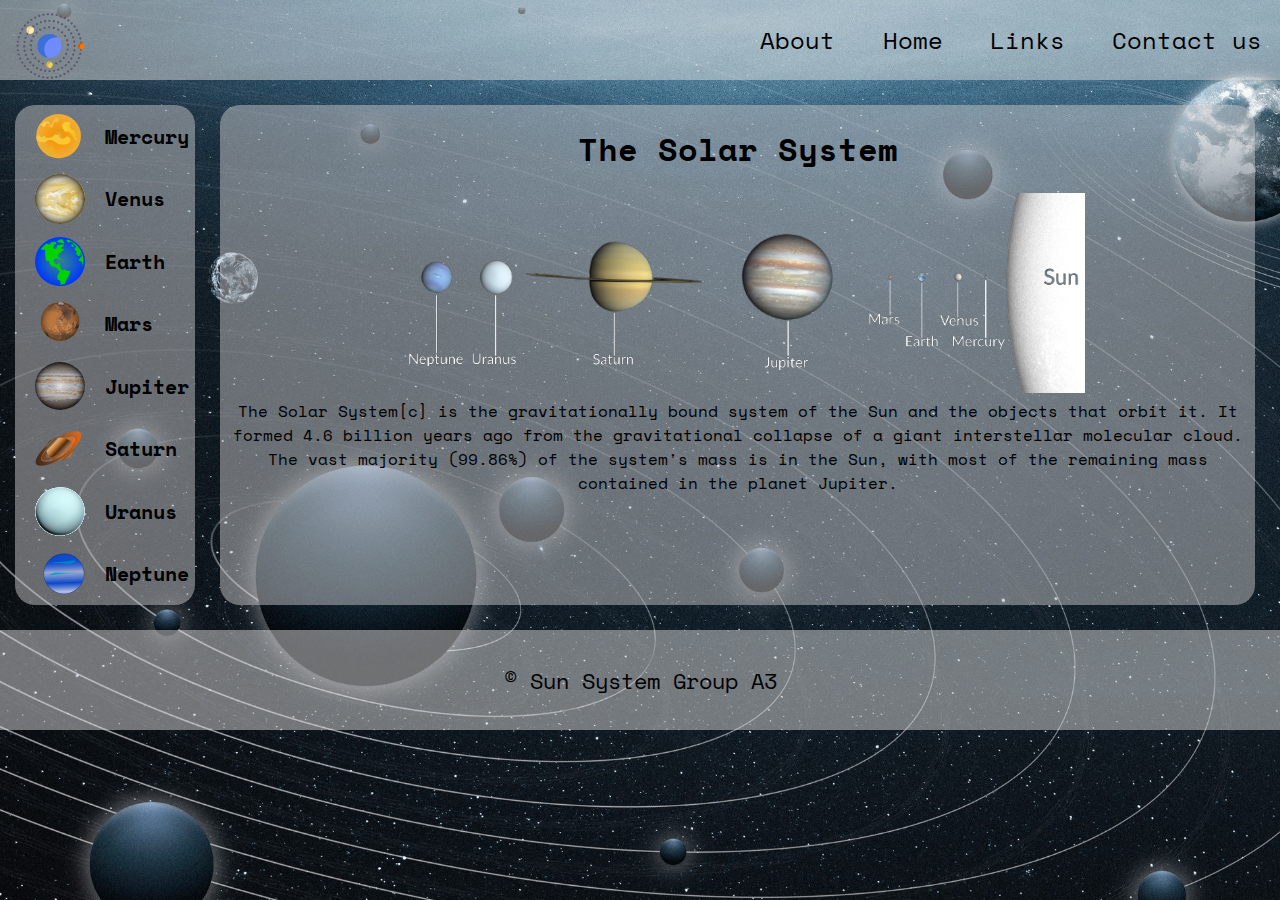
==== index.html @ 707e6b03 "Linker" ====
<!DOCTYPE html>
<html lang="en">
  <head>
    <meta charset="UTF-8" />
    <meta http-equiv="X-UA-Compatible" content="IE=edge" />
    <meta name="viewport" content="width=device-width, initial-scale=1.0" />
    <link rel="stylesheet" href="style.css" />
    <link rel="icon" type="image/x-icon" href="images/planetlogo.svg" />
    <script src="js/script.js" type="module" defer></script>
    <title>Sun System</title>
  </head>
  <body>
    <header>
      <nav>
        <img src="images/planetlogo.svg" alt="Logo" class="logo" />
        <div class="links">
          <a href="./about.html" class="element">About</a>
          <a href="./index.html" class="element">Home</a>
          <div class="dropdown">
            <a href="" class="drop-btn" class="element">Links</a>
            <div class="dropdown-content">
              <a href="https://en.wikipedia.org/wiki/Solar_System">Wikipedia</a>
              <a href="https://solarsystem.nasa.gov/">Nasa</a>
              <a href="https://www.britannica.com/science/solar-system"
                >Britannica</a
              >
            </div>
          </div>
          <a href="./contact.html" class="element">Contact us</a>
        </div>
      </nav>
    </header>
    <main>
      <section class="main-nav">
        <div class="planets">
          <div class="navn">
            <img src="images/MERCURIO_ANGEL.svg" alt="Mercury" />
            <span class="planetName">Mercury</span>
          </div>
          <div class="navn">
            <img src="images/venus-dan-gerhards-01.svg" alt="Venus" />
            <span class="planetName">Venus</span>
          </div>
          <div class="navn">
            <img src="images/Earth.svg" alt="Earth" />
            <span class="planetName">Earth</span>
          </div>
          <div class="navn">
            <img src="images/mars-dan-gerhards-01.svg" alt="Mars" />
            <span class="planetName">Mars</span>
          </div>
          <div class="navn">
            <img src="images/jupiter-dan-gerhards-01.svg" alt="Jupiter" />
            <span class="planetName">Jupiter</span>
          </div>
          <div class="navn">
            <img src="images/satu.svg" alt="Saturn" />
            <span class="planetName">Saturn</span>
          </div>
          <div class="navn">
            <img src="images/Uranus2-by-Merlin2525.svg" alt="Uranus" />
            <span class="planetName">Uranus</span>
          </div>
          <div class="navn">
            <img src="images/Neptuno.svg" alt="Neptune" />
            <span class="planetName">Neptune</span>
          </div>
        </div>
      </section>
      <section id="main-page">
        <h1 id="title">The Solar System</h1>
        <img
          src="images/Solar_System.png"
          alt="The Solar System"
          id="planet-img"
        />
        <p id="desc">
          The Solar System[c] is the gravitationally bound system of the Sun and
          the objects that orbit it. It formed 4.6 billion years ago from the
          gravitational collapse of a giant interstellar molecular cloud. The
          vast majority (99.86%) of the system's mass is in the Sun, with most
          of the remaining mass contained in the planet Jupiter.
        </p>
      </section>
    </main>
    <footer>
      <p>&copy; Sun System Group A3</p>
    </footer>
  </body>
</html>
---- style.css ----
@import url("https://fonts.googleapis.com/css2?family=Space+Mono:ital@1&display=swap");

*,
*::before,
*::after {
  box-sizing: border-box;
  margin: 0;
}

/* style */
body {
  height: 100vh;
  background-image: url("images/background.jpg");
  background-size: cover;
  background-repeat: no-repeat;
  font-family: "Space Mono", monospace;
}

.logo {
  width: 85px;
  height: 80px;
  padding-top: 12px;
}
nav {
  display: flex;
  justify-content: space-between;
  align-items: center;
  background-color: #d9d9d980;
  padding-left: 8px;
  padding-right: 18px;
  font-size: x-large;

  text-decoration: none;
}
a {
  text-decoration: none;
  color: inherit;
}
.links {
  display: flex;
  justify-content: space-between;
  width: 40%;
}
.element:hover {
  background-color: #d9d9d9;
}

/* Dropdown Button */
.dropbtn {
  background-color: #d9d9d9;

  border: hidden;
}
/* The container */
.dropdown {
  position: relative;
  display: inline-block;
}
/* the content is hidden by default*/
.dropdown-content {
  display: none;
  position: absolute;
  background-color: #d9d9d9;
  padding: 10px;
  box-shadow: 0px 8px 16px 0px rgba(0, 0, 0, 0.2);
  z-index: 1;
}

/* Change color of dropdown links on hover */
.dropdown-content a:hover {
  background-color: #564a59;
  color: white;
}

/* Show the dropdown menu on hover */
.dropdown:hover .dropdown-content {
  display: flex;
  flex-direction: column;
  gap: 10px;
}

/* Main page */

main {
  display: flex;
}

#main-page {
  width: 100%;
  height: 500px;
  text-align: center;

  background-color: #c5c6c780;

  border-radius: 20px;
  margin: 25px;
}

#main-page h1 {
  margin: 20px;
}

#main-page img {
  height: 200px;
}

#main-page .home-img {
  border-radius: 20px;
}

#main-page .saturn {
  border-radius: 20px;
}

#main-page article {
  margin: 20px;
}

/* footer */
footer {
  display: flex;
  flex-direction: column;
  justify-content: center;
  align-items: center;
  height: 100px;
  background-color: #d9d9d980;
}

footer p {
  font-size: 1.4rem;
  padding: 5px;
}

/* Main menu */
.main-nav {
  width: 190px;
  background-color: #c5c6c780;
  border-radius: 20px;
  margin: 25px 0;
  margin-left: 15px;
}

.planets {
  display: flex;
  margin-left: 20px;
  height: 500px;
  flex-direction: column;
  justify-content: space-around;
}

.main-nav img {
  width: 50px;
  margin: 0px;
}

.main-nav span {
  margin-left: 20px;
  font-weight: bold;
  font-size: 20px;
  cursor: pointer;
}

.navn {
  height: 50px;
  width: 160px;
  display: flex;
  align-items: center;
}

.navn:hover > img {
  transform: scale(1.2);
}

.navn:hover {
  color: blue;
}

/* Contact form */
.contact {
  display: flex;
  justify-content: center;
  align-items: center;
  height: 75vh;
}

.contactContainer {
  display: flex;
  flex-direction: column;
  gap: 15px;
  padding: 15px;
  width: 50%;

  background-color: #d9d9d980;
  color: black;
  border-radius: 15px;
  box-shadow: 9px 9px 17px 4px rgba(0, 0, 0, 0.34);
}

#fullName {
  display: flex;
  gap: 15px;
}

.inputStyle {
  width: 100%;
  border-radius: 5px;
  border: none;
  padding: 10px;
  text-align: center;
}

#contactSubmit {
  margin: 0 auto;
  height: 50px;
  font-size: 1.2rem;
  font-weight: bold;
  border-radius: 5px;
  width: 50%;
  border: none;
  cursor: pointer;
}
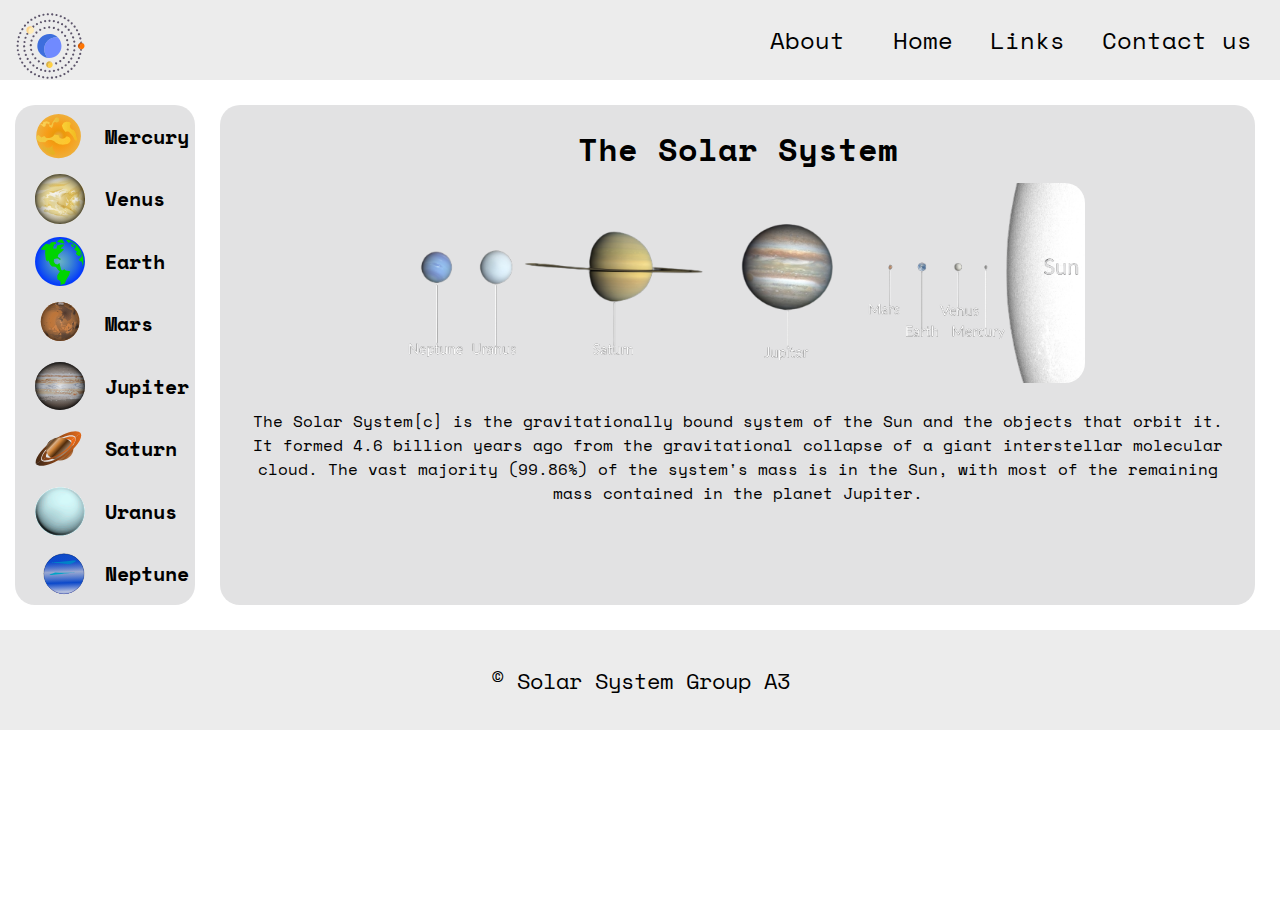
==== commit f8f89c7f: "Clean up in files and CSS" ====
--- a/index.html
+++ b/index.html
@@ -22,8 +22,7 @@
               <a href="https://en.wikipedia.org/wiki/Solar_System">Wikipedia</a>
               <a href="https://solarsystem.nasa.gov/">Nasa</a>
               <a href="https://www.britannica.com/science/solar-system"
-                >Britannica</a
-              >
+                >Britannica</a>
             </div>
           </div>
           <a href="./contact.html" class="element">Contact us</a>
@@ -84,7 +83,7 @@
       </section>
     </main>
     <footer>
-      <p>&copy; Sun System Group A3</p>
+      <p>&copy; Solar System Group A3</p>
     </footer>
   </body>
 </html>
--- a/style.css
+++ b/style.css
@@ -16,11 +16,15 @@
   font-family: "Space Mono", monospace;
 }
 
+/* Top navigation bar */
+/* size of logo */
 .logo {
   width: 85px;
   height: 80px;
   padding-top: 12px;
 }
+
+/* Placement of top menu links */
 nav {
   display: flex;
   justify-content: space-between;
@@ -29,26 +33,36 @@
   padding-left: 8px;
   padding-right: 18px;
   font-size: x-large;
-
   text-decoration: none;
 }
+
+/* Styling of links in top menu */
 a {
   text-decoration: none;
   color: inherit;
 }
+
+/* Placement of links in top menu */
 .links {
   display: flex;
   justify-content: space-between;
   width: 40%;
 }
+
+/* Padding of links in top menu (not visible) */
+.element {
+  padding: 0 10px;
+}
+
+/* Hover effect on top menu links - change color of padding */
 .element:hover {
   background-color: #d9d9d9;
+  border-radius: 10px;
 }
 
 /* Dropdown Button */
 .dropbtn {
   background-color: #d9d9d9;
-
   border: hidden;
 }
 /* The container */
@@ -56,7 +70,8 @@
   position: relative;
   display: inline-block;
 }
-/* the content is hidden by default*/
+
+/* The content is hidden by default */
 .dropdown-content {
   display: none;
   position: absolute;
@@ -81,57 +96,42 @@
 
 /* Main page */
 
+/* Put main menu and article side by side */
 main {
   display: flex;
 }
 
+/* Background for main article */
 #main-page {
   width: 100%;
   height: 500px;
   text-align: center;
-
   background-color: #c5c6c780;
-
   border-radius: 20px;
   margin: 25px;
 }
 
+/* Margin of heading */
 #main-page h1 {
-  margin: 20px;
-}
-
+  margin: 20px auto 10px;
+}
+
+/* Size of main image */
 #main-page img {
   height: 200px;
 }
 
-#main-page .home-img {
+/* Border radius of main image with all the planets */
+#main-page #planet-img {
   border-radius: 20px;
 }
 
-#main-page .saturn {
-  border-radius: 20px;
-}
-
-#main-page article {
+/* Margins of main article */
+#desc {
   margin: 20px;
 }
 
-/* footer */
-footer {
-  display: flex;
-  flex-direction: column;
-  justify-content: center;
-  align-items: center;
-  height: 100px;
-  background-color: #d9d9d980;
-}
-
-footer p {
-  font-size: 1.4rem;
-  padding: 5px;
-}
-
-/* Main menu */
+/* Main navigation menu */
 .main-nav {
   width: 190px;
   background-color: #c5c6c780;
@@ -140,6 +140,7 @@
   margin-left: 15px;
 }
 
+/* Vertical placement of planet icons */
 .planets {
   display: flex;
   margin-left: 20px;
@@ -148,11 +149,13 @@
   justify-content: space-around;
 }
 
+/* Size of planet icons */
 .main-nav img {
   width: 50px;
   margin: 0px;
 }
 
+/* Size and placement of menu text */
 .main-nav span {
   margin-left: 20px;
   font-weight: bold;
@@ -160,6 +163,7 @@
   cursor: pointer;
 }
 
+/* Vertical alignment of planet icon and text */
 .navn {
   height: 50px;
   width: 160px;
@@ -167,40 +171,56 @@
   align-items: center;
 }
 
+/* Enlarge picture when hover text area */
 .navn:hover > img {
   transform: scale(1.2);
 }
 
+/* Change color of text when hover text area */
 .navn:hover {
   color: blue;
 }
 
-/* Contact form */
-.contact {
+/* Contact form and about-info*/
+/* Placement of text */
+.contact, .about {
   display: flex;
   justify-content: center;
   align-items: center;
   height: 75vh;
 }
 
+/* Text color for "About" text */
+.about {
+  color: whitesmoke
+}
+
+/* Text color for links in about text */
+.about a {
+  color: #8FA2B9;
+  text-decoration: underline;
+}
+
+/* Apperance of contact form */
 .contactContainer {
   display: flex;
   flex-direction: column;
   gap: 15px;
   padding: 15px;
   width: 50%;
-
   background-color: #d9d9d980;
   color: black;
   border-radius: 15px;
   box-shadow: 9px 9px 17px 4px rgba(0, 0, 0, 0.34);
 }
 
+/* Distance between first name and last name */
 #fullName {
   display: flex;
   gap: 15px;
 }
 
+/* Apperance of the input cells */
 .inputStyle {
   width: 100%;
   border-radius: 5px;
@@ -209,6 +229,7 @@
   text-align: center;
 }
 
+/* Apperance of submit button */
 #contactSubmit {
   margin: 0 auto;
   height: 50px;
@@ -219,3 +240,19 @@
   border: none;
   cursor: pointer;
 }
+
+/* Footer */
+footer {
+  display: flex;
+  flex-direction: column;
+  justify-content: center;
+  align-items: center;
+  height: 100px;
+  background-color: #d9d9d980;
+}
+
+/* Footer text styling*/
+footer p {
+  font-size: 1.4rem;
+  padding: 5px;
+}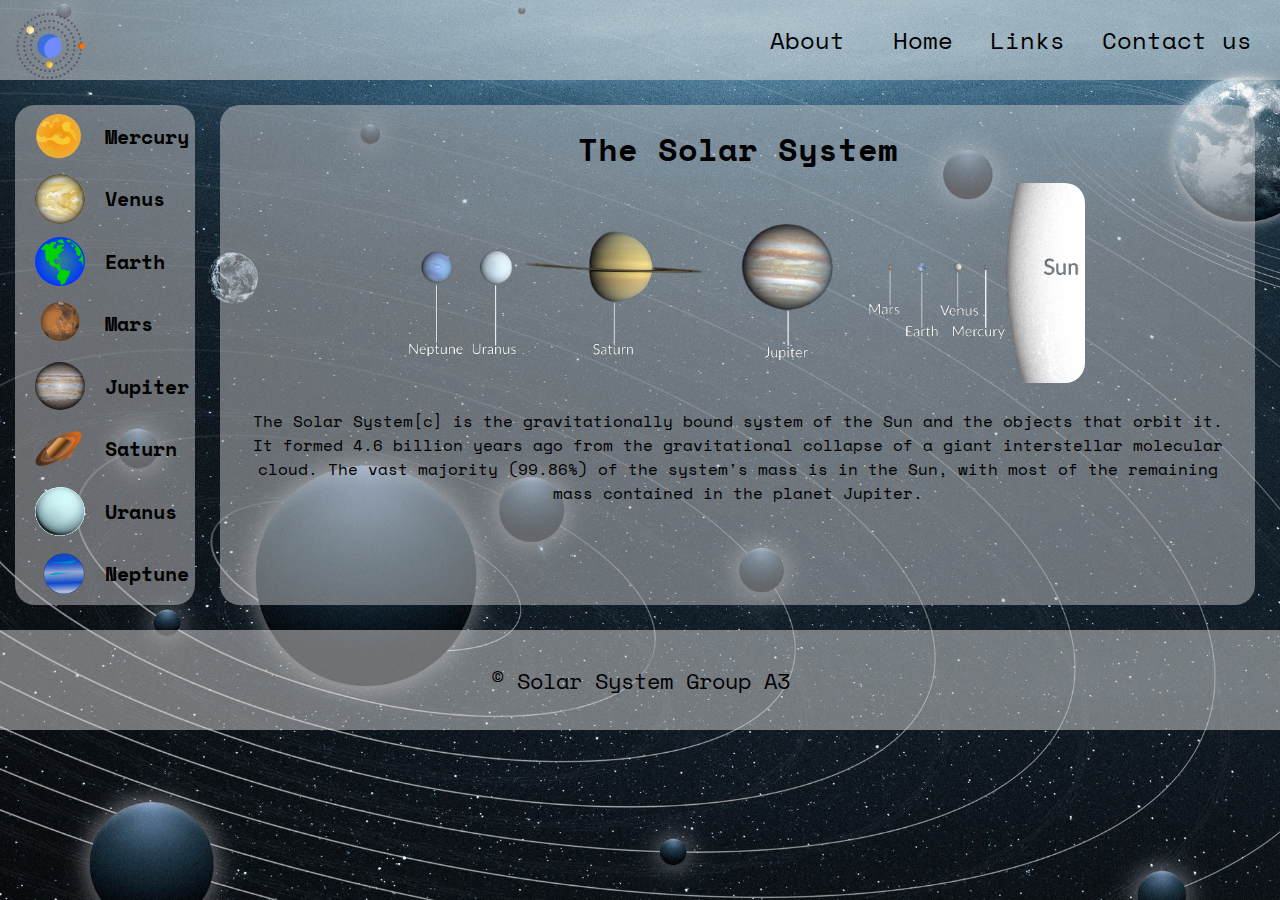
==== commit d8447616: "Solar" ====
--- a/index.html
+++ b/index.html
@@ -7,7 +7,7 @@
     <link rel="stylesheet" href="style.css" />
     <link rel="icon" type="image/x-icon" href="images/planetlogo.svg" />
     <script src="js/script.js" type="module" defer></script>
-    <title>Sun System</title>
+    <title>Solar System</title>
   </head>
   <body>
     <header>
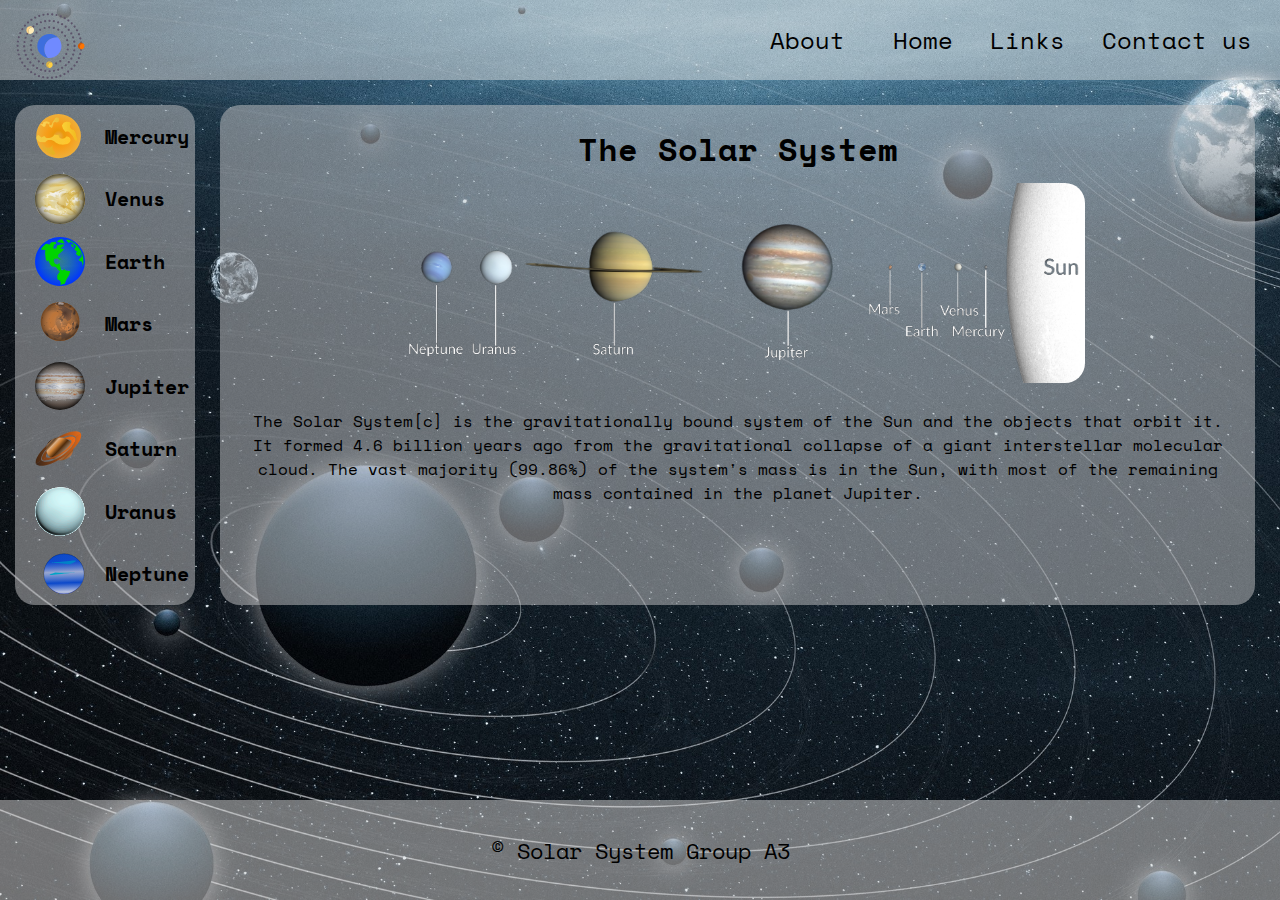
==== commit 45db30f2: "fixed some seo things" ====
--- a/index.html
+++ b/index.html
@@ -4,6 +4,7 @@
     <meta charset="UTF-8" />
     <meta http-equiv="X-UA-Compatible" content="IE=edge" />
     <meta name="viewport" content="width=device-width, initial-scale=1.0" />
+    <meta name="description" content="Project page for group a3" />
     <link rel="stylesheet" href="style.css" />
     <link rel="icon" type="image/x-icon" href="images/planetlogo.svg" />
     <script src="js/script.js" type="module" defer></script>
@@ -14,18 +15,19 @@
       <nav>
         <img src="images/planetlogo.svg" alt="Logo" class="logo" />
         <div class="links">
-          <a href="./about.html" class="element">About</a>
-          <a href="./index.html" class="element">Home</a>
+          <a href="about.html" class="element">About</a>
+          <a href="index.html" class="element">Home</a>
           <div class="dropdown">
-            <a href="" class="drop-btn" class="element">Links</a>
+            <a class="drop-btn" class="element">Links</a>
             <div class="dropdown-content">
               <a href="https://en.wikipedia.org/wiki/Solar_System">Wikipedia</a>
               <a href="https://solarsystem.nasa.gov/">Nasa</a>
               <a href="https://www.britannica.com/science/solar-system"
-                >Britannica</a>
+                >Britannica</a
+              >
             </div>
           </div>
-          <a href="./contact.html" class="element">Contact us</a>
+          <a href="contact.html" class="element">Contact us</a>
         </div>
       </nav>
     </header>
--- a/style.css
+++ b/style.css
@@ -183,7 +183,8 @@
 
 /* Contact form and about-info*/
 /* Placement of text */
-.contact, .about {
+.contact,
+.about {
   display: flex;
   justify-content: center;
   align-items: center;
@@ -192,12 +193,12 @@
 
 /* Text color for "About" text */
 .about {
-  color: whitesmoke
+  color: whitesmoke;
 }
 
 /* Text color for links in about text */
 .about a {
-  color: #8FA2B9;
+  color: #8fa2b9;
   text-decoration: underline;
 }
 
@@ -243,6 +244,10 @@
 
 /* Footer */
 footer {
+  position: absolute;
+  right: 0;
+  bottom: 0;
+  left: 0;
   display: flex;
   flex-direction: column;
   justify-content: center;
@@ -255,4 +260,4 @@
 footer p {
   font-size: 1.4rem;
   padding: 5px;
-}+}
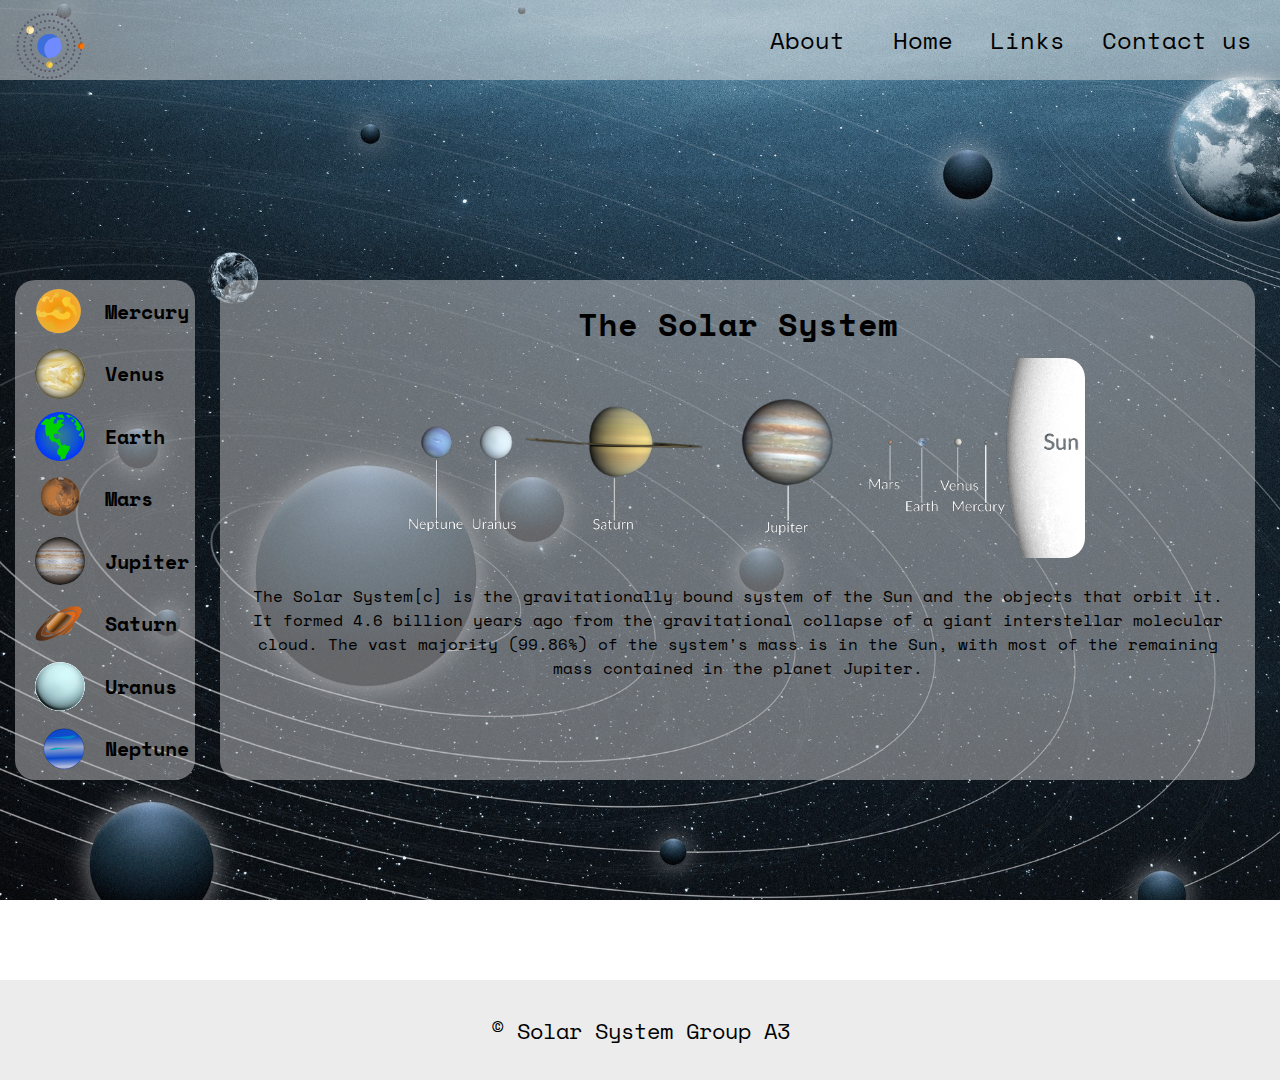
==== commit e7322883: "fixed some more seo and security issues regarding a tags. fixed main section css." ====
--- a/index.html
+++ b/index.html
@@ -15,8 +15,12 @@
       <nav>
         <img src="images/planetlogo.svg" alt="Logo" class="logo" />
         <div class="links">
-          <a href="about.html" class="element">About</a>
-          <a href="index.html" class="element">Home</a>
+          <a href="about.html" target="_blank" rel="noopener" class="element"
+            >About</a
+          >
+          <a href="index.html" target="_blank" rel="noopener" class="element"
+            >Home</a
+          >
           <div class="dropdown">
             <a class="drop-btn" class="element">Links</a>
             <div class="dropdown-content">
@@ -27,62 +31,66 @@
               >
             </div>
           </div>
-          <a href="contact.html" class="element">Contact us</a>
+          <a href="contact.html" target="_blank" rel="noopener" class="element"
+            >Contact us</a
+          >
         </div>
       </nav>
     </header>
     <main>
-      <section class="main-nav">
-        <div class="planets">
-          <div class="navn">
-            <img src="images/MERCURIO_ANGEL.svg" alt="Mercury" />
-            <span class="planetName">Mercury</span>
+      <div id="mainDiv">
+        <section class="main-nav">
+          <div class="planets">
+            <div class="navn">
+              <img src="images/MERCURIO_ANGEL.svg" alt="Mercury" />
+              <span class="planetName">Mercury</span>
+            </div>
+            <div class="navn">
+              <img src="images/venus-dan-gerhards-01.svg" alt="Venus" />
+              <span class="planetName">Venus</span>
+            </div>
+            <div class="navn">
+              <img src="images/Earth.svg" alt="Earth" />
+              <span class="planetName">Earth</span>
+            </div>
+            <div class="navn">
+              <img src="images/mars-dan-gerhards-01.svg" alt="Mars" />
+              <span class="planetName">Mars</span>
+            </div>
+            <div class="navn">
+              <img src="images/jupiter-dan-gerhards-01.svg" alt="Jupiter" />
+              <span class="planetName">Jupiter</span>
+            </div>
+            <div class="navn">
+              <img src="images/satu.svg" alt="Saturn" />
+              <span class="planetName">Saturn</span>
+            </div>
+            <div class="navn">
+              <img src="images/Uranus2-by-Merlin2525.svg" alt="Uranus" />
+              <span class="planetName">Uranus</span>
+            </div>
+            <div class="navn">
+              <img src="images/Neptuno.svg" alt="Neptune" />
+              <span class="planetName">Neptune</span>
+            </div>
           </div>
-          <div class="navn">
-            <img src="images/venus-dan-gerhards-01.svg" alt="Venus" />
-            <span class="planetName">Venus</span>
-          </div>
-          <div class="navn">
-            <img src="images/Earth.svg" alt="Earth" />
-            <span class="planetName">Earth</span>
-          </div>
-          <div class="navn">
-            <img src="images/mars-dan-gerhards-01.svg" alt="Mars" />
-            <span class="planetName">Mars</span>
-          </div>
-          <div class="navn">
-            <img src="images/jupiter-dan-gerhards-01.svg" alt="Jupiter" />
-            <span class="planetName">Jupiter</span>
-          </div>
-          <div class="navn">
-            <img src="images/satu.svg" alt="Saturn" />
-            <span class="planetName">Saturn</span>
-          </div>
-          <div class="navn">
-            <img src="images/Uranus2-by-Merlin2525.svg" alt="Uranus" />
-            <span class="planetName">Uranus</span>
-          </div>
-          <div class="navn">
-            <img src="images/Neptuno.svg" alt="Neptune" />
-            <span class="planetName">Neptune</span>
-          </div>
-        </div>
-      </section>
-      <section id="main-page">
-        <h1 id="title">The Solar System</h1>
-        <img
-          src="images/Solar_System.png"
-          alt="The Solar System"
-          id="planet-img"
-        />
-        <p id="desc">
-          The Solar System[c] is the gravitationally bound system of the Sun and
-          the objects that orbit it. It formed 4.6 billion years ago from the
-          gravitational collapse of a giant interstellar molecular cloud. The
-          vast majority (99.86%) of the system's mass is in the Sun, with most
-          of the remaining mass contained in the planet Jupiter.
-        </p>
-      </section>
+        </section>
+        <section id="main-page">
+          <h1 id="title">The Solar System</h1>
+          <img
+            src="images/Solar_System.png"
+            alt="The Solar System"
+            id="planet-img"
+          />
+          <p id="desc">
+            The Solar System[c] is the gravitationally bound system of the Sun
+            and the objects that orbit it. It formed 4.6 billion years ago from
+            the gravitational collapse of a giant interstellar molecular cloud.
+            The vast majority (99.86%) of the system's mass is in the Sun, with
+            most of the remaining mass contained in the planet Jupiter.
+          </p>
+        </section>
+      </div>
     </main>
     <footer>
       <p>&copy; Solar System Group A3</p>
--- a/style.css
+++ b/style.css
@@ -96,8 +96,15 @@
 
 /* Main page */
 
+main {
+  display: flex;
+  justify-content: center;
+  align-items: center;
+  height: 100%;
+}
+
 /* Put main menu and article side by side */
-main {
+#mainDiv {
   display: flex;
 }
 
@@ -244,10 +251,10 @@
 
 /* Footer */
 footer {
-  position: absolute;
+  /* position: absolute;
   right: 0;
   bottom: 0;
-  left: 0;
+  left: 0; */
   display: flex;
   flex-direction: column;
   justify-content: center;
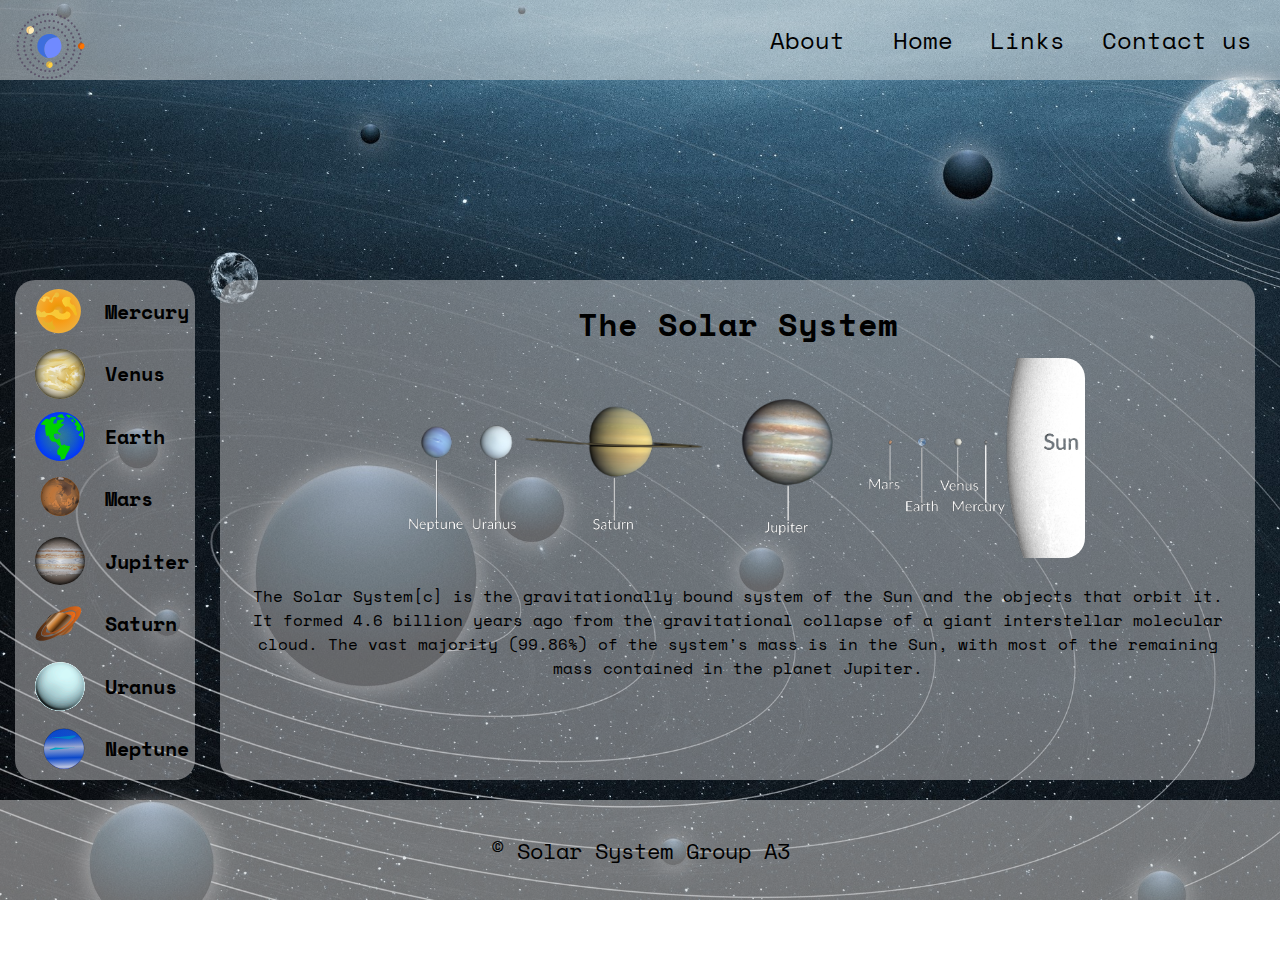
==== commit 2e8803b9: "update" ====
--- a/index.html
+++ b/index.html
@@ -15,25 +15,32 @@
       <nav>
         <img src="images/planetlogo.svg" alt="Logo" class="logo" />
         <div class="links">
-          <a href="about.html" target="_blank" rel="noopener" class="element"
-            >About</a
-          >
-          <a href="index.html" target="_blank" rel="noopener" class="element"
-            >Home</a
-          >
+          <a href="about.html" rel="noopener" class="element">About</a>
+          <a href="index.html" rel="noopener" class="element">Home</a>
           <div class="dropdown">
             <a class="drop-btn" class="element">Links</a>
             <div class="dropdown-content">
-              <a href="https://en.wikipedia.org/wiki/Solar_System">Wikipedia</a>
-              <a href="https://solarsystem.nasa.gov/">Nasa</a>
-              <a href="https://www.britannica.com/science/solar-system"
+              <a
+                href="https://en.wikipedia.org/wiki/Solar_System"
+                rel="noopener"
+                target="_blank"
+                >Wikipedia</a
+              >
+              <a
+                href="https://solarsystem.nasa.gov/"
+                rel="noopener"
+                target="_blank"
+                >Nasa</a
+              >
+              <a
+                href="https://www.britannica.com/science/solar-system"
+                rel="noopener"
+                target="_blank"
                 >Britannica</a
               >
             </div>
           </div>
-          <a href="contact.html" target="_blank" rel="noopener" class="element"
-            >Contact us</a
-          >
+          <a href="contact.html" rel="noopener" class="element">Contact us</a>
         </div>
       </nav>
     </header>
--- a/style.css
+++ b/style.css
@@ -251,10 +251,10 @@
 
 /* Footer */
 footer {
-  /* position: absolute;
+  position: absolute;
   right: 0;
   bottom: 0;
-  left: 0; */
+  left: 0;
   display: flex;
   flex-direction: column;
   justify-content: center;
